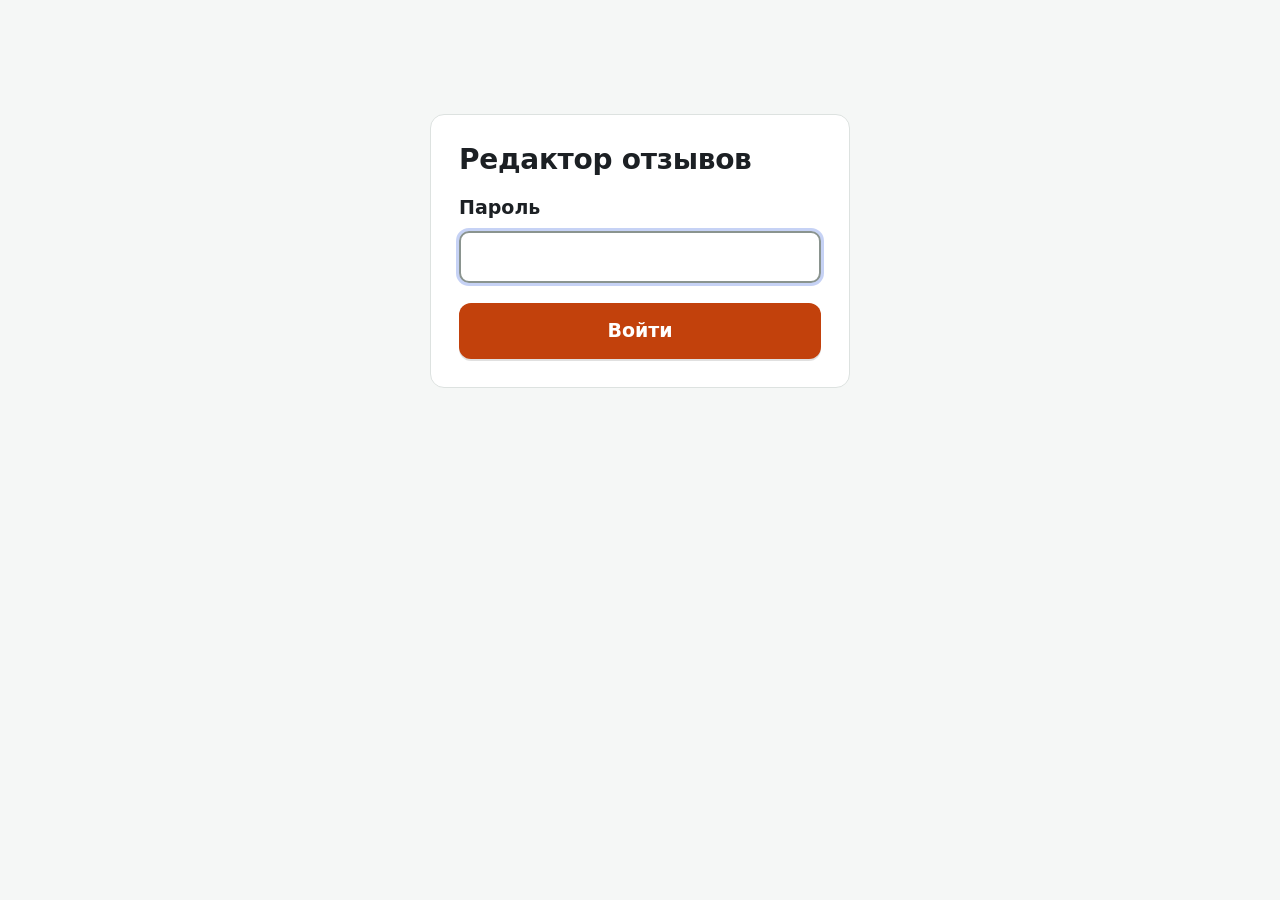
==== admin/index.html @ b8ff8dc0 "Лендинг Artroflex Active (IT, 60+) с формой обратного звонка - TSL-страница из 15 блоков, мобильная " ====
<!doctype html>
<html lang="ru">
<head>
<meta charset="utf-8">
<meta name="viewport" content="width=device-width, initial-scale=1">
<title>Редактор отзывов</title>
<meta name="robots" content="noindex, nofollow">
<link rel="stylesheet" href="../assets/css/style.css">
<style>
  body { background: var(--bg-tint); font-size: 17px; }
  .adm { max-width: 980px; margin: 0 auto; padding: 24px var(--gutter) 120px; }
  .adm h1 { font-size: 28px; }
  .login { max-width: 420px; margin: 10vh auto 0; background: #fff; border-radius: var(--radius); padding: 28px; border: 1px solid var(--line); }
  .bar { position: sticky; top: 0; z-index: 10; display: flex; flex-wrap: wrap; gap: 10px; align-items: center; background: var(--bg-tint); padding: 12px 0; border-bottom: 1px solid var(--line); margin-bottom: 20px; }
  .bar .btn { min-height: 46px; padding: 10px 18px; font-size: 17px; }
  .bar__status { margin-left: auto; font-weight: 600; color: var(--text-soft); }
  .bar__status.is-dirty { color: var(--cta); }
  .bar__status.is-err { color: var(--err); }
  .btn--sec { background: #fff; color: var(--text); border: 2px solid #8a948f; }
  .btn--danger { background: #fff; color: var(--err); border: 2px solid var(--err); }
  .btn--sm { min-height: 40px !important; padding: 6px 12px !important; font-size: 15px !important; }
  .rv { background: #fff; border: 1px solid var(--line); border-radius: var(--radius); padding: 18px; margin-bottom: 16px; display: grid; gap: 16px; grid-template-columns: 140px 1fr; }
  .rv.is-off { opacity: .8; border-style: dashed; }
  .rv__photo { width: 140px; aspect-ratio: 1; border-radius: 50%; background: var(--bg-tint) center/cover no-repeat; border: 2px dashed #b9c2be; display: flex; align-items: center; justify-content: center; text-align: center; font-size: 13px; color: var(--text-soft); }
  .rv__photo.has-img { border-style: solid; }
  .rv__side { display: grid; gap: 8px; align-content: start; }
  .rv__fields { display: grid; gap: 12px; grid-template-columns: 1fr 90px 1fr; }
  .rv__fields .full { grid-column: 1 / -1; }
  .rv label { display: block; font-weight: 700; font-size: 15px; margin-bottom: 4px; }
  .rv input[type=text], .rv input[type=number], .rv input[type=url], .rv textarea {
    width: 100%; font: 400 17px/1.4 var(--font); padding: 10px 12px; border: 2px solid #b9c2be; border-radius: 8px; background: #fff; color: var(--text);
  }
  .rv textarea { min-height: 120px; resize: vertical; }
  .rv input:focus, .rv textarea:focus { border-color: var(--focus); outline: none; }
  .rv__count { font-size: 13px; color: var(--text-soft); text-align: right; }
  .rv__checks { display: flex; flex-wrap: wrap; gap: 18px; }
  .rv__checks label { display: flex; gap: 8px; align-items: center; font-weight: 600; margin: 0; }
  .rv__checks input { width: 22px; height: 22px; accent-color: var(--trust); }
  .rv__actions { display: flex; gap: 8px; flex-wrap: wrap; }
  .rv__badge { display: inline-block; font-size: 13px; font-weight: 700; padding: 2px 8px; border-radius: 99px; }
  .rv__badge.on { background: var(--trust-bg); color: var(--trust); }
  .rv__badge.off { background: #eee; color: var(--text-soft); }
  .hint { font-size: 15px; color: var(--text-soft); }
  .empty { text-align: center; padding: 48px 16px; color: var(--text-soft); }
  @media (max-width: 640px) {
    .rv { grid-template-columns: 1fr; }
    .rv__side { grid-template-columns: 100px 1fr; align-items: center; }
    .rv__photo { width: 100px; }
    .rv__fields { grid-template-columns: 1fr 80px; }
    .rv__fields .city { grid-column: 1 / -1; }
  }
</style>
</head>
<body>
<main class="adm">

  <!-- Вход -->
  <section class="login" id="login" hidden>
    <h1>Редактор отзывов</h1>
    <form id="login-form" novalidate>
      <div class="field">
        <label for="pw">Пароль</label>
        <input id="pw" type="password" autocomplete="current-password" required style="width:100%;min-height:52px;font-size:19px;padding:10px 14px;border:2px solid #8a948f;border-radius:10px">
      </div>
      <p class="form-error" id="login-err" role="alert" hidden></p>
      <button class="btn btn--cta btn--block" type="submit">Войти</button>
    </form>
  </section>

  <!-- Редактор -->
  <section id="editor" hidden>
    <h1>Отзывы на лендинге</h1>
    <p class="hint">На странице показываются только отзывы с отметками «Согласие автора получено» и «Опубликован», в порядке списка. Изменения появятся на лендинге после «Сохранить».</p>
    <div class="bar">
      <button class="btn btn--cta" type="button" id="save">Сохранить</button>
      <button class="btn btn--sec" type="button" id="add">+ Добавить отзыв</button>
      <a class="btn btn--sec" href="../index.html#reviews-title" target="_blank" rel="noopener">Открыть лендинг</a>
      <button class="btn btn--sec" type="button" id="logout">Выйти</button>
      <span class="bar__status" id="status" aria-live="polite"></span>
    </div>
    <div id="list"></div>
  </section>

</main>

<template id="tpl">
  <article class="rv">
    <div class="rv__side">
      <div class="rv__photo" data-photo>нет фото</div>
      <div>
        <label class="btn btn--sec btn--sm" style="display:inline-flex;cursor:pointer">Загрузить фото
          <input type="file" accept="image/jpeg,image/png,image/webp" data-upload hidden>
        </label>
        <p class="hint" style="margin:6px 0 0">JPG, PNG или WebP до 3 МБ</p>
      </div>
    </div>
    <div>
      <div class="rv__fields">
        <div><label>Имя</label><input type="text" data-f="name" maxlength="60"></div>
        <div><label>Возраст</label><input type="number" data-f="age" min="0" max="120"></div>
        <div class="city"><label>Город</label><input type="text" data-f="city" maxlength="60"></div>
        <div class="full"><label>Текст отзыва (дословно)</label><textarea data-f="text" maxlength="1500"></textarea><div class="rv__count" data-count></div></div>
        <div class="full"><label>Фото (адрес)</label><input type="text" data-f="photo" placeholder="assets/img/reviews/… или https://…"></div>
        <div class="full"><label>Видео mp4 (необязательно)</label><input type="text" data-f="video" placeholder="https://… или assets/…"></div>
        <div class="full"><label>Субтитры .vtt на итальянском (для видео)</label><input type="text" data-f="subtitles" placeholder="https://… или assets/…"></div>
        <div class="full"><label>Источник отзыва (для себя, на сайте не показывается)</label><input type="text" data-f="source" maxlength="200" placeholder="напр. звонок 12.10.2026, заказ №…, письмо"></div>
      </div>
      <div class="rv__checks" style="margin-top:14px">
        <label><input type="checkbox" data-f="consent"> Согласие автора на публикацию получено</label>
        <label><input type="checkbox" data-f="published"> Опубликован</label>
        <span class="rv__badge" data-badge></span>
      </div>
      <div class="rv__actions" style="margin-top:14px">
        <button type="button" class="btn btn--sec btn--sm" data-act="up" aria-label="Выше">↑ Выше</button>
        <button type="button" class="btn btn--sec btn--sm" data-act="down" aria-label="Ниже">↓ Ниже</button>
        <button type="button" class="btn btn--danger btn--sm" data-act="del">Удалить</button>
      </div>
    </div>
  </article>
</template>

<script>
(function () {
  'use strict';
  var API = '../api/reviews.php';
  var csrf = null, reviews = [], dirty = false;
  var $ = function (s, r) { return (r || document).querySelector(s); };

  function status(msg, cls) {
    var el = $('#status');
    el.textContent = msg || '';
    el.className = 'bar__status' + (cls ? ' ' + cls : '');
  }
  function setDirty(v) {
    dirty = v;
    if (v) status('Есть несохранённые изменения', 'is-dirty');
  }
  window.addEventListener('beforeunload', function (e) { if (dirty) { e.preventDefault(); e.returnValue = ''; } });

  function api(method, body, isForm) {
    var opt = { method: method, credentials: 'same-origin', headers: {} };
    if (csrf) opt.headers['X-CSRF-Token'] = csrf;
    if (body) {
      if (isForm) opt.body = body;
      else { opt.headers['Content-Type'] = 'application/json'; opt.body = JSON.stringify(body); }
    }
    var url = method === 'GET' ? API + '?scope=' + body : API;
    if (method === 'GET') delete opt.body;
    return fetch(url, opt).then(function (r) {
      return r.json().catch(function () { return {}; }).then(function (d) {
        if (r.status === 401 && d.error === 'auth') { showLogin(); throw new Error('auth'); }
        if (!r.ok || !d.ok) throw new Error(d.error || ('http_' + r.status));
        return d;
      });
    });
  }

  function uid() { return Math.random().toString(36).slice(2, 10); }

  function showLogin() {
    $('#editor').hidden = true;
    $('#login').hidden = false;
    $('#pw').focus();
  }
  function showEditor() {
    $('#login').hidden = true;
    $('#editor').hidden = false;
  }

  function render() {
    var list = $('#list');
    list.innerHTML = '';
    if (!reviews.length) {
      list.innerHTML = '<p class="empty">Отзывов пока нет. Нажмите «+ Добавить отзыв».</p>';
      return;
    }
    reviews.forEach(function (r, i) {
      var node = $('#tpl').content.firstElementChild.cloneNode(true);
      node.querySelectorAll('[data-f]').forEach(function (inp) {
        var k = inp.getAttribute('data-f');
        if (inp.type === 'checkbox') inp.checked = !!r[k];
        else inp.value = r[k] != null && r[k] !== 0 ? r[k] : '';
        inp.addEventListener('input', function () {
          r[k] = inp.type === 'checkbox' ? inp.checked : (inp.type === 'number' ? parseInt(inp.value, 10) || 0 : inp.value);
          if (k === 'consent' && !inp.checked) r.published = false;
          setDirty(true);
          refresh(node, r);
        });
      });
      node.querySelector('[data-upload]').addEventListener('change', function (e) {
        var f = e.target.files[0];
        if (!f) return;
        if (f.size > 3 * 1024 * 1024) { status('Фото больше 3 МБ', 'is-err'); return; }
        var fd = new FormData();
        fd.append('action', 'upload');
        fd.append('file', f);
        status('Загрузка фото…');
        api('POST', fd, true).then(function (d) {
          r.photo = d.url;
          node.querySelector('[data-f="photo"]').value = d.url;
          setDirty(true);
          refresh(node, r);
        }).catch(function (err) { status('Не удалось загрузить фото: ' + err.message, 'is-err'); });
      });
      node.querySelectorAll('[data-act]').forEach(function (b) {
        b.addEventListener('click', function () {
          var act = b.getAttribute('data-act');
          if (act === 'del') {
            if (!confirm('Удалить отзыв «' + (r.name || 'без имени') + '»?')) return;
            reviews.splice(i, 1);
          } else {
            var j = act === 'up' ? i - 1 : i + 1;
            if (j < 0 || j >= reviews.length) return;
            reviews.splice(j, 0, reviews.splice(i, 1)[0]);
          }
          setDirty(true);
          render();
        });
      });
      refresh(node, r);
      list.appendChild(node);
    });
  }

  function refresh(node, r) {
    var ph = node.querySelector('[data-photo]');
    if (r.photo) {
      ph.style.backgroundImage = 'url("' + (/^https:/.test(r.photo) ? r.photo : '../' + r.photo).replace(/"/g, '') + '")';
      ph.classList.add('has-img'); ph.textContent = '';
    } else {
      ph.style.backgroundImage = ''; ph.classList.remove('has-img'); ph.textContent = 'нет фото';
    }
    var pub = node.querySelector('[data-f="published"]');
    pub.disabled = !r.consent;
    pub.checked = !!r.published;
    var on = r.published && r.consent;
    var badge = node.querySelector('[data-badge]');
    badge.textContent = on ? 'Показывается на сайте' : (r.consent ? 'Скрыт' : 'Скрыт: нет согласия автора');
    badge.className = 'rv__badge ' + (on ? 'on' : 'off');
    node.classList.toggle('is-off', !on);
    node.querySelector('[data-count]').textContent = (r.text || '').length + ' / 1500';
  }

  function load() {
    return api('GET', 'all').then(function (d) {
      reviews = d.reviews || [];
      render();
      setDirty(false);
      status('Загружено отзывов: ' + reviews.length);
    });
  }

  $('#login-form').addEventListener('submit', function (e) {
    e.preventDefault();
    var err = $('#login-err');
    err.hidden = true;
    api('POST', { action: 'login', password: $('#pw').value }).then(function (d) {
      csrf = d.csrf;
      $('#pw').value = '';
      showEditor();
      return load();
    }).catch(function (e2) {
      err.textContent = e2.message === 'rate_limited' ? 'Слишком много попыток. Подождите 15 минут.' : 'Неверный пароль';
      err.hidden = false;
    });
  });

  $('#add').addEventListener('click', function () {
    reviews.unshift({ id: uid(), name: '', age: 0, city: '', text: '', photo: '', video: '', subtitles: '', source: '', consent: false, published: false });
    setDirty(true);
    render();
    var first = $('#list [data-f="name"]');
    if (first) first.focus();
  });

  $('#save').addEventListener('click', function () {
    var btn = this;
    btn.disabled = true;
    status('Сохранение…');
    api('POST', { action: 'save', reviews: reviews }).then(function (d) {
      reviews = d.reviews;
      render();
      setDirty(false);
      var n = reviews.filter(function (r) { return r.published && r.consent; }).length;
      status('Сохранено. На сайте: ' + n + ' из ' + reviews.length);
    }).catch(function (e) {
      status('Ошибка сохранения: ' + e.message, 'is-err');
    }).then(function () { btn.disabled = false; });
  });

  $('#logout').addEventListener('click', function () {
    if (dirty && !confirm('Есть несохранённые изменения. Выйти без сохранения?')) return;
    api('POST', { action: 'logout' }).catch(function () {}).then(function () {
      csrf = null; dirty = false; reviews = [];
      showLogin();
    });
  });

  // Старт: проверить, есть ли уже сессия
  api('GET', 'session').then(function (d) {
    if (d.logged) { csrf = d.csrf; showEditor(); return load(); }
    showLogin();
  }).catch(showLogin);
})();
</script>
</body>
</html>
---- assets/css/style.css ----
/* Лендинг TSL — Италия 60+. Цвета подобрать под упаковку: меняются только переменные ниже. */
:root {
  --bg: #ffffff;
  --bg-tint: #f5f7f6;
  --text: #1c2024;
  --text-soft: #4a5259;
  --line: #dde2e0;
  --trust: #1f6b58;        /* приглушённый зелёный — доверие */
  --trust-bg: #e7f2ee;
  --cta: #c2410c;          /* единственный цвет CTA, белый текст 5.2:1 */
  --cta-hover: #9a3412;
  --price: #a4231b;        /* цена и скидка */
  --focus: #1d4ed8;
  --err: #b42318;
  --err-bg: #fdecea;
  --draft: #fde68a;

  --radius: 14px;
  --gutter: 20px;
  --font: Inter, "Open Sans", system-ui, -apple-system, "Segoe UI", Roboto, Arial, sans-serif;
}

*, *::before, *::after { box-sizing: border-box; }
html { -webkit-text-size-adjust: 100%; scroll-behavior: smooth; }
@media (prefers-reduced-motion: reduce) { html { scroll-behavior: auto; } }

body {
  margin: 0;
  background: var(--bg);
  color: var(--text);
  font-family: var(--font);
  font-size: 19px;
  line-height: 1.55;
  overflow-wrap: break-word;
}

img, video { max-width: 100%; height: auto; display: block; }
a { color: var(--trust); text-underline-offset: 3px; }
:focus-visible { outline: 3px solid var(--focus); outline-offset: 3px; border-radius: 4px; }

h1, h2, h3 { line-height: 1.2; margin: 0 0 .6em; letter-spacing: -.01em; }
h1 { font-size: 32px; }
h2 { font-size: 27px; }
h3 { font-size: 22px; }
p { margin: 0 0 1em; }
.lead { font-size: 20px; color: var(--text-soft); }
.caption { font-size: 16px; color: var(--text-soft); margin-top: .5em; }
.center { text-align: center; }
.narrow { max-width: 680px; margin-left: auto; margin-right: auto; }
.mt-l { margin-top: 48px; }
.visually-hidden { position: absolute !important; width: 1px; height: 1px; overflow: hidden; clip: rect(0 0 0 0); white-space: nowrap; }

.wrap { width: 100%; max-width: 1080px; margin: 0 auto; padding: 0 var(--gutter); }
.narrow-wrap { max-width: 720px; }

.skip-link { position: absolute; left: -9999px; top: 0; background: #fff; padding: 12px; z-index: 100; }
.skip-link:focus { left: 8px; top: 8px; }

/* ---------- Кнопки ---------- */
.btn {
  display: inline-flex; align-items: center; justify-content: center; gap: 8px;
  min-height: 56px; padding: 14px 28px;
  border: 0; border-radius: 12px;
  font: 700 19px/1.2 var(--font);
  text-decoration: none; text-align: center; cursor: pointer;
}
.btn--cta { background: var(--cta); color: #fff; box-shadow: 0 2px 0 rgba(0,0,0,.12); }
.btn--cta:hover { background: var(--cta-hover); }
.btn--block { display: flex; width: 100%; }
.btn--ghost { background: #fff; color: var(--text); border: 2px solid var(--text); min-height: 52px; }
.btn-note { font-size: 16px; color: var(--text-soft); margin: 10px 0 0; }
.btn__busy { display: none; }
.btn[aria-busy="true"] { opacity: .75; cursor: progress; }
.btn[aria-busy="true"] .btn__label { display: none; }
.btn[aria-busy="true"] .btn__busy { display: inline; }
.link-btn { background: none; border: 0; padding: 8px; font: 600 18px var(--font); color: var(--trust); text-decoration: underline; cursor: pointer; min-height: 44px; }
.cta-block { text-align: center; margin-top: 40px; }
.cta-block .btn { width: 100%; max-width: 420px; }

/* ---------- Медиа-плейсхолдеры (резервируют место → нет CLS) ---------- */
.media { width: 100%; border-radius: var(--radius); overflow: hidden; background: var(--bg-tint); }
.ph-media {
  display: flex; align-items: center; justify-content: center; text-align: center;
  padding: 16px; border: 2px dashed #b9c2be; color: var(--text-soft); font-size: 16px;
}
.media--product { max-width: 360px; margin-left: auto; margin-right: auto; }

/* ---------- Шапка ---------- */
.topbar { border-bottom: 1px solid var(--line); background: #fff; }
.topbar__inner { display: flex; align-items: center; justify-content: space-between; min-height: 56px; gap: 12px; }
.topbar__brand { font-weight: 800; font-size: 20px; }
.topbar__link { font-size: 17px; font-weight: 600; }

/* ---------- Секции ---------- */
.section { padding: 56px 0; }
.section--tint { background: var(--bg-tint); }
.prose { max-width: 640px; }
.two-col { display: grid; gap: 32px; }
.two-col--center { align-items: center; margin-bottom: 32px; }

/* Hero */
.hero { padding: 28px 0 48px; }
.hero__grid { display: grid; gap: 28px; }
.eyebrow { display: inline-block; font-size: 16px; font-weight: 700; color: var(--trust); background: var(--trust-bg); padding: 4px 12px; border-radius: 99px; margin-bottom: 14px; }
.hero__attribution { font-size: 17px; color: var(--text-soft); margin-top: -8px; }
.hero__product { display: grid; grid-template-columns: 120px 1fr; gap: 16px; align-items: center; margin: 8px 0 20px; }
.hero__product .media--product { max-width: 120px; font-size: 13px; padding: 8px; }
.hero__product-note { margin: 0; font-size: 18px; }
.hero .btn--cta { width: 100%; }
.price-accent { color: var(--price); }

.trust-row { list-style: none; padding: 0; margin: 18px 0 0; display: grid; gap: 8px; font-size: 17px; font-weight: 600; }
.trust-row li { display: flex; align-items: center; gap: 10px; }
.ico { display: inline-flex; width: 28px; height: 28px; border-radius: 50%; background: var(--trust-bg); color: var(--trust); align-items: center; justify-content: center; font-size: 16px; flex: none; }

/* Проблема */
.situations { list-style: none; padding: 0; margin: 24px 0; display: grid; gap: 12px; }
.situations li { display: flex; gap: 14px; align-items: flex-start; background: var(--bg-tint); padding: 16px; border-radius: var(--radius); }
.situations__ico { font-size: 28px; line-height: 1; flex: none; }
.transition { font-weight: 600; border-left: 4px solid var(--trust); padding-left: 14px; }

/* Карточки */
.cards { display: grid; gap: 16px; margin-top: 24px; }
.card { background: #fff; border: 1px solid var(--line); border-radius: var(--radius); padding: 24px; }
.section--tint .card { border-color: transparent; }
.card p:last-child { margin-bottom: 0; }
.card__num { display: inline-flex; width: 40px; height: 40px; border-radius: 50%; background: var(--trust); color: #fff; font-weight: 800; align-items: center; justify-content: center; margin-bottom: 12px; }
.card__ico { font-size: 32px; display: block; margin-bottom: 8px; }

.steps { list-style: none; padding: 0; margin: 0; display: grid; gap: 12px; counter-reset: none; }
.steps__item { display: flex; gap: 14px; align-items: center; background: #fff; border-radius: var(--radius); padding: 16px; }
.steps__n { flex: none; width: 36px; height: 36px; border-radius: 50%; border: 2px solid var(--trust); color: var(--trust); font-weight: 800; display: inline-flex; align-items: center; justify-content: center; }

/* Механизм */
.ingredient__dl { margin: 0; display: grid; gap: 10px; }
.ingredient__dl div { display: grid; gap: 2px; }
.ingredient__dl dt { font-size: 15px; font-weight: 700; text-transform: uppercase; letter-spacing: .04em; color: var(--trust); }
.ingredient__dl dd { margin: 0; }
.before-after { margin-top: 48px; }
.before-after__grid { display: grid; gap: 12px; align-items: center; }
.before-after__item { margin: 0; }
.before-after__item figcaption { margin-top: 8px; }
.before-after__arrow { font-size: 36px; text-align: center; color: var(--trust); transform: rotate(90deg); }

/* Состав */
.table-wrap { overflow-x: auto; }
.table { width: 100%; border-collapse: collapse; background: #fff; border-radius: var(--radius); overflow: hidden; }
.table th, .table td { text-align: left; padding: 14px 16px; border-bottom: 1px solid var(--line); vertical-align: top; }
.table th { background: var(--trust-bg); font-size: 17px; }
.usage { margin: 0 0 24px; display: grid; gap: 0; background: #fff; border-radius: var(--radius); }
.usage div { padding: 14px 16px; border-bottom: 1px solid var(--line); }
.usage div:last-child { border-bottom: 0; }
.usage dt { font-weight: 700; }
.usage dd { margin: 0; }
.notice { border-left: 4px solid #b7791f; background: #fff8eb; padding: 16px 18px; border-radius: 0 var(--radius) var(--radius) 0; }
.notice h3 { font-size: 20px; margin-bottom: 6px; }
.notice p:last-child { margin: 0; }

/* Отзывы */
.slider__track {
  display: grid; grid-auto-flow: column; grid-auto-columns: 100%; gap: 16px;
  overflow-x: auto; scroll-snap-type: x mandatory; scroll-behavior: smooth;
  padding: 4px 2px 8px; scrollbar-width: none;
}
.slider__track::-webkit-scrollbar { display: none; }
.review { scroll-snap-align: start; background: #fff; border: 1px solid var(--line); border-radius: var(--radius); padding: 22px; display: flex; flex-direction: column; gap: 14px; }
.review__head { display: flex; gap: 14px; align-items: center; }
.review__photo { width: 84px; flex: none; border-radius: 50%; font-size: 12px; padding: 6px; }
.review__who { margin: 0; font-size: 18px; }
.review__text { margin: 0; font-size: 19px; }
.review__video { font-size: 15px; }
.slider__nav { display: flex; align-items: center; justify-content: center; gap: 20px; margin-top: 16px; }
.slider__btn { width: 56px; height: 56px; border-radius: 50%; border: 2px solid var(--text); background: #fff; font-size: 30px; line-height: 1; cursor: pointer; color: var(--text); }
.slider__btn:disabled { opacity: .35; cursor: default; }
.slider__count { font-weight: 700; min-width: 60px; text-align: center; }

/* Эксперт */
.expert { display: grid; gap: 20px; background: #fff; border-radius: var(--radius); padding: 24px; max-width: 820px; margin: 0 auto; }
.expert__photo { max-width: 160px; }
.expert__role { color: var(--text-soft); }
.expert__quote { margin: 0 0 12px; font-size: 20px; border-left: 4px solid var(--trust); padding-left: 14px; }

/* Доверие */
.stats { list-style: none; padding: 0; margin: 24px 0 0; display: grid; grid-template-columns: repeat(3, 1fr); gap: 8px; text-align: center; }
.stats li { background: var(--trust-bg); border-radius: var(--radius); padding: 18px 6px; }
.stats strong { display: block; font-size: 28px; color: var(--trust); line-height: 1.1; }
.stats span { font-size: 16px; }
.docs { list-style: none; padding: 0; margin: 32px 0 0; display: grid; gap: 12px; }
.docs li { border: 1px solid var(--line); border-radius: var(--radius); padding: 18px 20px; }
.docs h3 { font-size: 19px; margin-bottom: 4px; }
.docs p { margin: 0; }

/* Оффер */
.offer { display: grid; gap: 24px; background: #fff; border-radius: var(--radius); padding: 24px; margin-top: 24px; }
.offer__name { font-size: 26px; margin-bottom: 8px; }
.offer__spec { padding-left: 22px; margin: 0 0 20px; }
.price-box { border: 2px solid var(--line); border-radius: var(--radius); padding: 18px; margin-bottom: 20px; }
.price-box__badge { display: inline-block; background: var(--price); color: #fff; font-weight: 800; padding: 4px 12px; border-radius: 8px; margin-bottom: 10px; }
.price-box__badge--inline { font-size: 17px; margin: 0 6px; vertical-align: middle; }
.price-box__old { margin: 0; color: var(--text-soft); }
.price-box__now { font-size: 22px; margin: 4px 0 12px; }
.price-box__now strong { font-size: 36px; color: var(--price); }
.price-box__lines { margin: 0; }
.price-box__lines div { display: flex; justify-content: space-between; gap: 12px; padding: 8px 0; border-top: 1px solid var(--line); }
.price-box__lines dt { color: var(--text-soft); }
.price-box__lines dd { margin: 0; text-align: right; font-weight: 600; }
.price-box__total dt, .price-box__total dd { font-weight: 800; color: var(--text); }

/* FAQ */
.faq { display: grid; gap: 12px; margin-top: 16px; }
.faq details { background: #fff; border-radius: var(--radius); border: 1px solid var(--line); }
.faq summary {
  list-style: none; cursor: pointer; padding: 20px 56px 20px 20px; font-weight: 700; font-size: 20px;
  position: relative; min-height: 60px;
}
.faq summary::-webkit-details-marker { display: none; }
.faq summary::after {
  content: "+"; position: absolute; right: 18px; top: 50%; transform: translateY(-50%);
  width: 32px; height: 32px; border-radius: 50%; background: var(--trust-bg); color: var(--trust);
  display: flex; align-items: center; justify-content: center; font-size: 24px; font-weight: 700;
}
.faq details[open] summary::after { content: "−"; }
.faq__a { padding: 0 20px 20px; }
.faq__a p:last-child { margin-bottom: 0; }

/* Финал */
.final { background: var(--trust-bg); }
.final__box { display: grid; gap: 24px; background: #fff; border-radius: var(--radius); padding: 24px; max-width: 860px; margin: 24px auto 0; }
.final__img { max-width: 200px; }
.final__price { font-size: 20px; margin-bottom: 16px; }
.final__price s { color: var(--text-soft); }
.final__price strong { font-size: 36px; color: var(--price); display: inline-block; }
.timer { margin-bottom: 16px; }
.timer__label { font-weight: 600; margin-bottom: 8px; }
.timer__clock { display: grid; grid-template-columns: repeat(4, 1fr); gap: 8px; text-align: center; }
.timer__clock div { background: var(--text); color: #fff; border-radius: 10px; padding: 10px 4px; }
.timer__clock strong { display: block; font-size: 28px; font-variant-numeric: tabular-nums; line-height: 1.1; }
.timer__clock span { font-size: 14px; }
.stock { font-weight: 600; background: #fff4e5; border-radius: 10px; padding: 12px 14px; }
.stock strong { color: var(--price); }
.offer-ended { font-weight: 600; background: var(--bg-tint); border-radius: 10px; padding: 12px 14px; }

/* Форма */
.section--form { background: var(--bg-tint); }
.section--form:focus { outline: none; }
.form-card, .success { background: #fff; border-radius: var(--radius); padding: 28px 22px; box-shadow: 0 6px 24px rgba(0,0,0,.06); border: 1px solid var(--line); }
.field { margin-bottom: 20px; }
.field label { display: block; font-weight: 700; margin-bottom: 8px; font-size: 19px; }
.field input[type="text"], .field input[type="tel"] {
  width: 100%; min-height: 58px; padding: 12px 16px;
  font: 400 20px/1.3 var(--font); color: var(--text);
  background: #fff; border: 2px solid #8a948f; border-radius: 10px;
}
.field input:focus { border-color: var(--focus); outline: 3px solid rgba(29,78,216,.25); outline-offset: 0; }
.field input[aria-invalid="true"] { border-color: var(--err); background: var(--err-bg); }
.field__hint { font-size: 16px; color: var(--text-soft); margin: 6px 0 0; }
.field__err { color: var(--err); font-weight: 600; font-size: 17px; margin: 6px 0 0; }
.field__err::before { content: "⚠ "; }
.field--check { display: grid; grid-template-columns: 32px 1fr; gap: 12px; align-items: start; }
.field--check input { width: 28px; height: 28px; margin: 2px 0 0; accent-color: var(--trust); }
.field--check label { font-weight: 400; font-size: 17px; margin: 0; }
.field--check .field__err { grid-column: 1 / -1; }
.hp { position: absolute; left: -10000px; width: 1px; height: 1px; overflow: hidden; }
.form-error { background: var(--err-bg); color: var(--err); font-weight: 600; padding: 12px 14px; border-radius: 10px; }
.form-privacy { font-size: 16px; color: var(--text-soft); margin: 16px 0 0; }

.success { text-align: center; }
.success:focus { outline: none; }
.success__ico { width: 72px; height: 72px; border-radius: 50%; background: var(--trust); color: #fff; font-size: 40px; display: flex; align-items: center; justify-content: center; margin: 0 auto 16px; }

/* Подвал */
.footer { background: #1c2024; color: #e5e8e6; padding: 48px 0 110px; font-size: 16px; }
.footer a { color: #fff; }
.footer__grid { display: grid; gap: 28px; }
.footer__h { font-size: 18px; color: #fff; margin-bottom: 8px; }
.footer__links { list-style: none; padding: 0; margin: 0; display: grid; gap: 4px; }
.footer__links a { display: inline-block; padding: 6px 0; }
.footer__legal { margin-top: 24px; color: #c4cac7; font-size: 15px; }

/* Липкая CTA */
.sticky-cta {
  position: fixed; left: 0; right: 0; bottom: 0; z-index: 40;
  padding: 10px 16px calc(10px + env(safe-area-inset-bottom));
  background: rgba(255,255,255,.96); border-top: 1px solid var(--line);
  box-shadow: 0 -4px 16px rgba(0,0,0,.08);
}

/* Cookie */
.cookie {
  position: fixed; left: 12px; right: 12px; bottom: 12px; z-index: 60;
  background: #fff; border: 1px solid var(--line); border-radius: var(--radius);
  padding: 18px; box-shadow: 0 8px 32px rgba(0,0,0,.18); font-size: 17px; max-width: 560px; margin: 0 auto;
}
.cookie p { margin-bottom: 8px; }
.cookie__btns { display: grid; grid-template-columns: 1fr 1fr; gap: 10px; margin-top: 8px; }

/* Демо */
.demo-banner { background: #111; color: #fde68a; text-align: center; font-weight: 700; font-size: 15px; padding: 8px 12px; }

/* ---------- Утверждения из концепции ---------- */
/* Без JS видны только нейтральные варианты */
[data-claim] { display: none !important; }
[data-claim].claim-on { display: revert !important; }
[data-claim-alt].claim-off { display: none !important; }
[data-offer-promo].promo-off { display: none !important; }

/* Черновик: подсветка непроверенных утверждений и плейсхолдеров */
.mode-draft .claim-draft { outline: 2px dashed #b45309; outline-offset: 3px; background: rgba(253,230,138,.35); position: relative; }
.mode-draft .claim-draft::before {
  content: "DA VERIFICARE"; display: inline-block; font: 700 11px/1 var(--font); letter-spacing: .05em;
  background: #b45309; color: #fff; padding: 3px 6px; border-radius: 4px; margin-right: 6px; vertical-align: middle;
}
.mode-draft .ph { background: var(--draft); border-radius: 4px; padding: 0 3px; }

/* ---------- Планшет и desktop ---------- */
@media (min-width: 768px) {
  :root { --gutter: 32px; }
  h1 { font-size: 42px; }
  h2 { font-size: 34px; }
  h3 { font-size: 25px; }
  .section { padding: 80px 0; }
  .two-col { grid-template-columns: 1fr 1fr; gap: 48px; align-items: center; }
  .two-col--top { align-items: start; }
  .cards--3 { grid-template-columns: repeat(3, 1fr); }
  .steps { grid-template-columns: repeat(3, 1fr); }
  .steps__item { flex-direction: column; text-align: center; }
  .before-after__grid { grid-template-columns: 1fr auto 1fr; }
  .before-after__arrow { transform: none; }
  .slider__track { grid-auto-columns: calc((100% - 32px) / 3); }
  .docs { grid-template-columns: repeat(3, 1fr); }
  .stats strong { font-size: 40px; }
  .expert { grid-template-columns: 160px 1fr; align-items: start; }
  .offer { grid-template-columns: 1fr 1fr; padding: 40px; align-items: center; }
  .final__box { grid-template-columns: 200px 1fr; padding: 36px; align-items: center; }
  .form-card, .success { padding: 40px; }
  .footer { padding-bottom: 48px; }
  .footer__grid { grid-template-columns: repeat(3, 1fr); }
  .hero__grid { grid-template-columns: 1.1fr .9fr; align-items: center; gap: 48px; }
  .hero { padding: 48px 0 72px; }
  .hero .btn--cta { width: auto; min-width: 320px; }
  .sticky-cta { display: none; }
}
@media (min-width: 1024px) {
  h1 { font-size: 46px; }
  .slider__nav { display: none; }
}
@media (max-width: 767px) {
  /* На мобильном фото человека — после текста и CTA, чтобы CTA была высоко */
  .hero__media { order: 2; }
}
@media (max-width: 359px) {
  :root { --gutter: 16px; }
  h1 { font-size: 30px; }
  h2 { font-size: 25px; }
  body { font-size: 18px; }
  .stats { grid-template-columns: 1fr; }
  .timer__clock strong { font-size: 24px; }
}

/* Реальные изображения и видео */
picture.media { display: block; }
picture.media img { width: 100%; height: 100%; object-fit: cover; }
.media--product img { object-fit: contain; }
.media--video { display: block; object-fit: cover; max-height: 640px; max-width: 420px; margin: 0 auto; }

@media (max-width: 767px) {
  .topbar__brand { font-size: 18px; white-space: nowrap; }
  .topbar__link { font-size: 16px; white-space: nowrap; }
  .hero { padding-top: 20px; }
  .eyebrow { margin-bottom: 10px; }
  .hero .lead { font-size: 18px; margin-bottom: 12px; }
  .hero__product { grid-template-columns: 84px 1fr; gap: 12px; margin: 4px 0 16px; }
  .hero__product .media--product { max-width: 84px; padding: 0; }
  .hero__product-note { font-size: 16px; line-height: 1.45; }
}
@media (max-width: 374px) {
  .topbar__brand { font-size: 16px; }
  .topbar__link { font-size: 15px; }
}
@media (min-width: 768px) {
  .hero__media picture.media { aspect-ratio: auto !important; height: min(620px, 80vh); }
}

/* Инфографика заказчика: если файла нет — показывается подсказка с именем файла */
.infographic { margin: 24px auto; max-width: 720px; }
.infographic--narrow { max-width: 560px; }
.infographic img { width: 100%; height: auto; border-radius: var(--radius); }
.infographic__missing { display: none; }
.infographic.is-missing { border: 2px dashed #b9c2be; border-radius: var(--radius); padding: 24px 16px; text-align: center; color: var(--text-soft); font-size: 16px; background: var(--bg-tint); }
.infographic.is-missing .infographic__missing { display: block; }
.info-grid { display: grid; gap: 24px; margin-top: 16px; }
.info-grid h4 { font-size: 20px; margin: 0 0 10px; }
.info-list { padding-left: 22px; margin: 0; display: grid; gap: 8px; }
.chips { list-style: none; padding: 0; margin: 0 0 12px; display: flex; flex-wrap: wrap; gap: 8px; }
.chips li { background: var(--trust-bg); color: var(--trust); font-weight: 700; border-radius: 99px; padding: 8px 16px; }
@media (min-width: 768px) { .info-grid { grid-template-columns: 1.4fr 1fr; } }

/* Выделение скидки и цены */
.price-strip {
  display: flex; align-items: center; flex-wrap: wrap; gap: 10px 14px;
  background: #fff4f2; border: 2px solid var(--price); border-radius: var(--radius);
  padding: 12px 16px; margin: 0 0 16px;
}
.price-strip__badge { background: var(--price); color: #fff; font-weight: 800; font-size: 24px; line-height: 1; padding: 8px 12px; border-radius: 10px; }
.price-strip__old { font-size: 22px; color: var(--text-soft); }
.price-strip__new { font-size: 38px; font-weight: 800; color: var(--price); line-height: 1; }
.price-box { border-color: var(--price); background: #fff9f8; }
.price-box__badge { font-size: 24px; padding: 6px 14px; }
.price-box__old { font-size: 21px; }
.price-box__old s { font-weight: 700; }
.price-box__now strong, .final__price strong { font-size: 46px; }
.final__price s { font-size: 24px; }
.price-box__badge--inline { font-size: 20px; }

[hidden] { display: none !important; }

/* Юридические страницы */
.legal h2 { margin-top: 40px; }
.legal h3 { margin-top: 28px; font-size: 22px; }
.legal h4 { margin: 20px 0 6px; font-size: 19px; }
.legal p, .legal li { font-size: 17px; }
.legal__toc { background: var(--bg-tint); border-radius: var(--radius); padding: 16px 20px; }
.legal__toc ul { margin: 0; padding-left: 20px; display: grid; gap: 6px; }

.review__photo { object-fit: cover; }
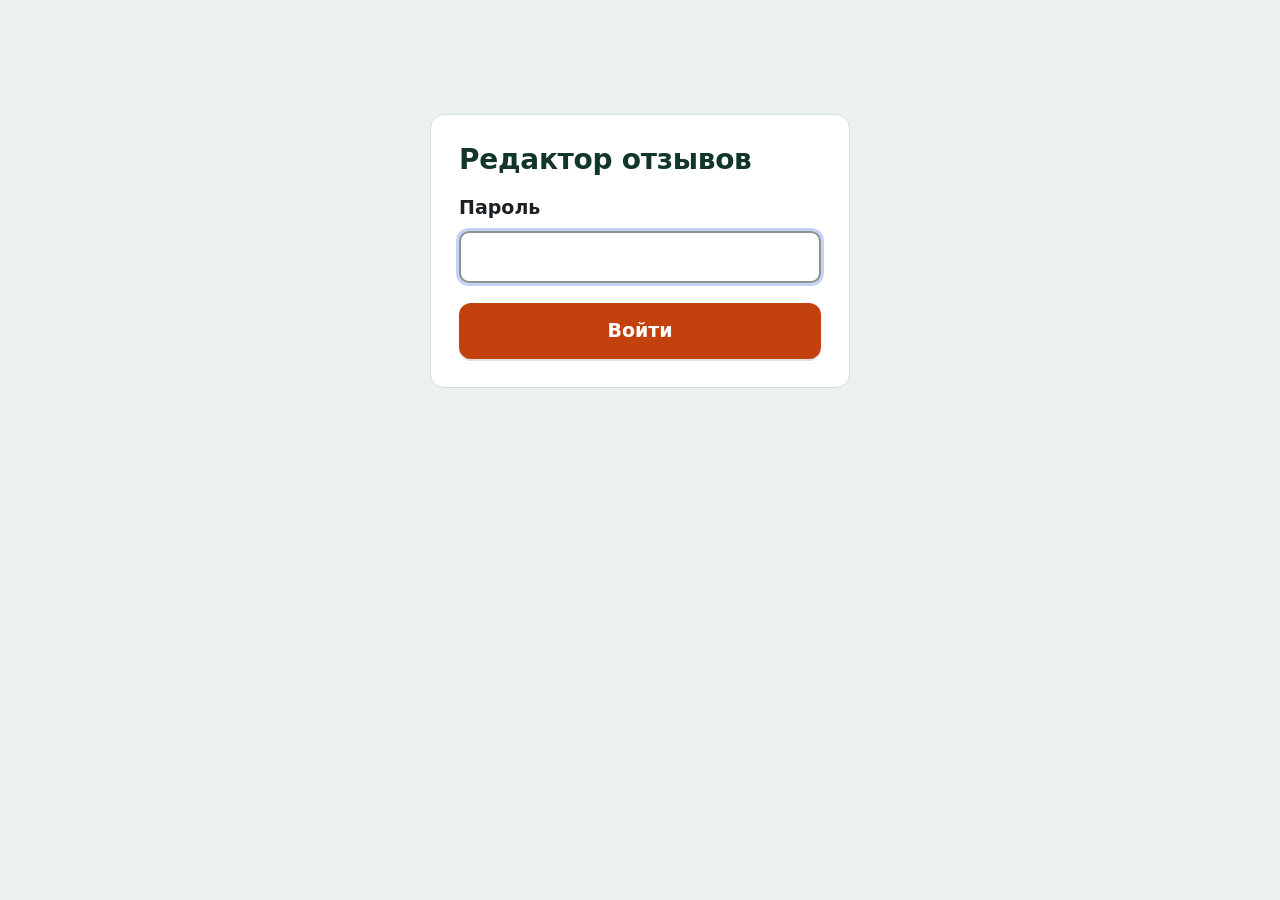
==== commit 331d7015: "Редактор мнений специалистов и их карусель; единая ширина блоков на десктопе и более насыщенное офор" ====
--- a/admin/index.html
+++ b/admin/index.html
@@ -75,6 +75,8 @@
       <button class="btn btn--cta" type="button" id="save">Сохранить</button>
       <button class="btn btn--sec" type="button" id="add">+ Добавить отзыв</button>
       <a class="btn btn--sec" href="../index.html#reviews-title" target="_blank" rel="noopener">Открыть лендинг</a>
+      <a class="btn btn--sec" href="experts.html">Специалисты</a>
+      <a class="btn btn--sec" href="stats.php">Статистика</a>
       <button class="btn btn--sec" type="button" id="logout">Выйти</button>
       <span class="bar__status" id="status" aria-live="polite"></span>
     </div>
--- a/assets/css/style.css
+++ b/assets/css/style.css
@@ -299,8 +299,7 @@
 
 /* ---------- Утверждения из концепции ---------- */
 /* Без JS видны только нейтральные варианты */
-[data-claim] { display: none !important; }
-[data-claim].claim-on { display: revert !important; }
+[data-claim]:not(.claim-on) { display: none !important; }
 [data-claim-alt].claim-off { display: none !important; }
 [data-offer-promo].promo-off { display: none !important; }
 
@@ -326,7 +325,6 @@
   .steps__item { flex-direction: column; text-align: center; }
   .before-after__grid { grid-template-columns: 1fr auto 1fr; }
   .before-after__arrow { transform: none; }
-  .slider__track { grid-auto-columns: calc((100% - 32px) / 3); }
   .docs { grid-template-columns: repeat(3, 1fr); }
   .stats strong { font-size: 40px; }
   .expert { grid-template-columns: 160px 1fr; align-items: start; }
@@ -342,7 +340,6 @@
 }
 @media (min-width: 1024px) {
   h1 { font-size: 46px; }
-  .slider__nav { display: none; }
 }
 @media (max-width: 767px) {
   /* На мобильном фото человека — после текста и CTA, чтобы CTA была высоко */
@@ -423,3 +420,269 @@
 .legal__toc ul { margin: 0; padding-left: 20px; display: grid; gap: 6px; }
 
 .review__photo { object-fit: cover; }
+
+/* Телефон: единое поле с флагом и префиксом +39 внутри (правила ввода как в it2) */
+.phone {
+  display: flex; align-items: stretch; min-height: 58px;
+  background: #fff; border: 2px solid #8a948f; border-radius: 10px; overflow: hidden;
+  transition: border-color .15s, box-shadow .15s;
+}
+.phone:focus-within { border-color: var(--focus); box-shadow: 0 0 0 3px rgba(29,78,216,.25); }
+.phone__pre {
+  display: flex; align-items: center; gap: 8px; flex: none;
+  padding: 0 12px 0 14px; border-right: 1px solid var(--line);
+  font: 600 20px/1 var(--font); color: var(--text); user-select: none;
+}
+.phone__flag {
+  width: 24px; height: 17px; border-radius: 3px; flex: none;
+  background: linear-gradient(90deg, #009246 0 33.4%, #fff 33.4% 66.6%, #ce2b37 66.6% 100%);
+  box-shadow: inset 0 0 0 1px rgba(0,0,0,.15);
+}
+.field .phone input[type="tel"] {
+  flex: 1; min-width: 0; min-height: 0; border: 0; border-radius: 0; background: transparent;
+  padding: 12px 14px; letter-spacing: .02em;
+}
+.field .phone input[type="tel"]:focus { outline: none; border: 0; }
+.field .phone input[type="tel"][aria-invalid="true"] { background: transparent; }
+.field.is-invalid .phone { border-color: var(--err); background: var(--err-bg); }
+.field.is-invalid .phone__pre { border-right-color: #f1b7b1; }
+.field.is-valid .phone { border-color: var(--trust); }
+.field.is-valid .phone::after {
+  content: "✓"; display: flex; align-items: center; padding-right: 14px;
+  color: var(--trust); font-weight: 800; font-size: 20px;
+}
+.field.is-valid #f-name, .field.is-valid input[type="text"] { border-color: var(--trust); }
+
+/* Фото товара с прозрачным фоном */
+.media--product { background: transparent; border-radius: 0; }
+.media--product img { object-fit: contain; }
+.hero__product { grid-template-columns: 140px 1fr; }
+.hero__product .media--product { max-width: 140px; }
+.final__img { max-width: 260px; }
+@media (max-width: 767px) {
+  .hero__product { grid-template-columns: 112px 1fr; }
+  .hero__product .media--product { max-width: 112px; }
+}
+@media (min-width: 768px) { .final__box { grid-template-columns: 260px 1fr; } }
+
+/* ---------- Карусель отзывов ---------- */
+.slider__track { grid-auto-columns: 86%; gap: 16px; padding: 6px 2px 14px; scroll-snap-type: x mandatory; }
+.review {
+  position: relative; scroll-snap-align: start;
+  padding: 30px 22px 20px; gap: 16px; justify-content: space-between;
+  box-shadow: 0 2px 10px rgba(0,0,0,.04);
+}
+.review::before {
+  content: "\201C"; position: absolute; top: 4px; left: 16px;
+  font: 700 64px/1 Georgia, "Times New Roman", serif; color: var(--trust); opacity: .28;
+}
+.review__text { margin: 0; padding-top: 14px; font-size: 19px; line-height: 1.55; }
+.review__head { display: flex; gap: 12px; align-items: center; margin-top: auto; padding-top: 14px; border-top: 1px solid var(--line); }
+.review__avatar {
+  width: 52px; height: 52px; flex: none; border-radius: 50%;
+  display: flex; align-items: center; justify-content: center;
+  background: var(--trust-bg); color: var(--trust); font-weight: 800; font-size: 19px;
+}
+img.review__photo { width: 52px; height: 52px; padding: 0; border-radius: 50%; object-fit: cover; flex: none; }
+.review__who { margin: 0; font-size: 18px; line-height: 1.35; }
+.review__who strong { display: block; }
+.review__who span { display: block; font-size: 16px; color: var(--text-soft); }
+.review__video { width: 100%; border-radius: 10px; }
+
+.slider__nav { gap: 12px; margin-top: 12px; }
+.slider__btn { flex: none; display: inline-flex; align-items: center; justify-content: center; padding: 0 0 4px; }
+.slider__btn:hover { background: var(--trust-bg); }
+.slider__dots { display: flex; flex-wrap: wrap; justify-content: center; gap: 2px; max-width: 260px; }
+.slider__dot { width: 28px; height: 28px; padding: 0; border: 0; background: none; cursor: pointer; display: inline-flex; align-items: center; justify-content: center; }
+.slider__dot::before { content: ""; width: 10px; height: 10px; border-radius: 99px; background: #bcc5c1; transition: width .2s, background .2s; }
+.slider__dot[aria-current="true"]::before { width: 24px; background: var(--trust); }
+@media (min-width: 640px) { .slider__track { grid-auto-columns: calc((100% - 16px) / 2); } }
+@media (min-width: 1024px) { .slider__track { grid-auto-columns: calc((100% - 32px) / 3); } }
+@media (prefers-reduced-motion: reduce) { .slider__track { scroll-behavior: auto; } }
+
+/* ---------- Отзывы на телефоне: список вместо карусели, чтобы их точно увидели ---------- */
+.reviews-more { display: none; }
+@media (max-width: 639px) {
+  .slider__track {
+    grid-auto-flow: row; grid-auto-columns: auto; grid-template-columns: 1fr;
+    overflow: visible; scroll-snap-type: none; padding: 0;
+  }
+  .slider__nav { display: none !important; }
+  .slider:not(.is-expanded) .review:nth-child(n+4) { display: none; }
+  .reviews-more {
+    display: flex; width: 100%; margin-top: 16px; min-height: 56px;
+    background: #fff; color: var(--trust); border: 2px solid var(--trust);
+  }
+  .reviews-more:hover { background: var(--trust-bg); }
+  .reviews-more[hidden] { display: none !important; }
+}
+
+/* ---------- Блок доверия: цифры + производитель одной панелью ---------- */
+.trust-panel {
+  max-width: 880px; margin: 28px auto 0; overflow: hidden;
+  background: #fff; border: 1px solid var(--line); border-radius: 18px; box-shadow: 0 6px 24px rgba(0,0,0,.05);
+}
+.trust-panel .stats { margin: 0; grid-template-columns: repeat(3, 1fr); gap: 0; }
+.trust-panel .stats li {
+  display: flex; flex-direction: column; align-items: center; gap: 4px;
+  background: none; border-radius: 0; padding: 26px 12px 22px;
+}
+.trust-panel .stats li + li { border-left: 1px solid var(--line); }
+.stats__ico {
+  width: 46px; height: 46px; border-radius: 50%; margin-bottom: 6px;
+  display: flex; align-items: center; justify-content: center;
+  background: var(--trust-bg); color: var(--trust);
+}
+.trust-panel .stats strong { font-size: 44px; line-height: 1; letter-spacing: -.01em; }
+.trust-panel .stats span:not(.stats__ico) { font-size: 17px; color: var(--text-soft); line-height: 1.3; }
+.trust-panel__foot {
+  display: flex; align-items: center; justify-content: center; gap: 10px; margin: 0;
+  padding: 16px 20px; background: var(--bg-tint); border-top: 1px solid var(--line);
+  font-size: 18px; text-align: left;
+}
+
+.trust-panel > [data-claim]:not(.claim-on) + .trust-panel__foot { border-top: 0; }
+.trust-panel + .cta-block { margin-top: 32px; }
+@media (max-width: 480px) {
+  .trust-panel { border-radius: 14px; margin-top: 20px; }
+  .trust-panel .stats li { padding: 18px 4px 16px; }
+  .stats__ico { width: 38px; height: 38px; margin-bottom: 4px; }
+  .stats__ico svg { width: 19px; height: 19px; }
+  .trust-panel .stats strong { font-size: 27px; }
+  .trust-panel .stats span:not(.stats__ico) { font-size: 14px; }
+  .trust-panel__foot { font-size: 16px; padding: 14px 16px; }
+}
+
+/* =====================================================================
+   ВИЗУАЛЬНОЕ ОБНОВЛЕНИЕ: насыщеннее палитра + единая ширина на десктопе
+   ===================================================================== */
+:root {
+  --bg-tint: #eaf1ee;
+  --line: #d5e0db;
+  --trust: #1a6150;
+  --trust-bg: #dcebe5;
+  --ink: #12352c;          /* заголовки */
+  --deep: #173f35;         /* тёмные полосы */
+  --shadow: 0 6px 22px rgba(18, 53, 44, .08);
+}
+h1, h2, h3 { color: var(--ink); }
+.section { position: relative; }
+.section--tint { background: var(--bg-tint); }
+
+/* Заголовки секций с акцентной чертой */
+.section h2.center::after {
+  content: ""; display: block; width: 56px; height: 4px; border-radius: 4px;
+  background: var(--cta); margin: 14px auto 0;
+}
+.form-card h2.center::after, .final h2.center::after { margin-left: auto; margin-right: auto; }
+
+/* Шапка */
+.topbar { background: var(--deep); border-bottom: 0; }
+.topbar__brand { color: #fff; }
+.topbar__link {
+  color: #fff; text-decoration: none; background: var(--cta); padding: 8px 14px; border-radius: 10px; font-weight: 700;
+}
+.topbar__link:hover { background: var(--cta-hover); }
+
+/* Первый экран */
+.hero { background: linear-gradient(180deg, #e2eee9 0%, #f3f8f6 55%, #fff 100%); }
+.eyebrow { background: #fff; box-shadow: var(--shadow); }
+
+/* Карточки и панели */
+.card, .review, .offer, .final__box, .form-card, .trust-panel, .faq details, .situations li, .steps__item, .docs li {
+  border-color: var(--line);
+}
+.card, .review, .offer, .final__box, .form-card, .faq details { box-shadow: var(--shadow); }
+.section--tint .card { border: 1px solid var(--line); }
+.situations li { background: #fff; border: 1px solid var(--line); box-shadow: 0 2px 8px rgba(18,53,44,.05); }
+.situations__ico { width: 44px; height: 44px; border-radius: 50%; background: var(--trust-bg); display: flex; align-items: center; justify-content: center; font-size: 22px; }
+.card__num { background: var(--cta); }
+.ingredient h3 { color: var(--trust); }
+.notice { background: #fff3e0; }
+.table th { background: var(--trust); color: #fff; }
+.faq summary:hover { background: #f4f8f6; border-radius: var(--radius); }
+.faq details[open] { border-color: var(--trust); }
+.chips li { background: #fff; border: 1px solid var(--line); }
+
+/* Финальное предложение — тёмная полоса */
+.final { background: var(--deep); }
+.final h2, .final > .wrap > p { color: #fff; }
+.final h2.center::after { background: var(--cta); }
+
+/* Форма */
+.section--form { background: linear-gradient(180deg, var(--bg-tint), #dfeae5); }
+.form-card { border-top: 6px solid var(--cta); }
+.form-card__lead { text-align: center; }
+.form-card__img { display: none; }
+.form-card__perks { list-style: none; padding: 0; margin: 0 0 20px; display: grid; gap: 8px; font-weight: 600; font-size: 17px; }
+.form-card__perks li { display: flex; gap: 10px; align-items: center; }
+
+/* Подвал */
+.footer { background: #10251f; }
+
+/* ---------- Десктоп: все блоки одной ширины ---------- */
+@media (min-width: 900px) {
+  .wrap, .narrow-wrap { max-width: 1140px; }
+  .prose { max-width: none; }
+
+  /* Проблема: текст слева, ситуации справа в две колонки */
+  .section[data-track="sec-problem"] > .narrow-wrap > div { display: grid; grid-template-columns: 1fr 1fr; grid-template-rows: auto auto auto auto 1fr; gap: 0 48px; align-items: start; }
+  .section[data-track="sec-problem"] h2 { grid-column: 1 / -1; text-align: center; }
+  .section[data-track="sec-problem"] h2::after { content: ""; display: block; width: 56px; height: 4px; border-radius: 4px; background: var(--cta); margin: 14px auto 0; }
+  .section[data-track="sec-problem"] .situations { grid-column: 2; grid-row: 2 / span 4; margin-top: 0; grid-template-columns: 1fr 1fr; }
+  .section[data-track="sec-problem"] .situations li { flex-direction: column; gap: 10px; }
+  .section[data-track="sec-problem"] .situations li:last-child { grid-column: 1 / -1; flex-direction: row; }
+
+  /* Сплит-блоки: картинка слева, текст справа */
+  .split--info { display: grid; grid-template-columns: 460px 1fr; gap: 0 48px; align-items: start; }
+  .split--info > h3, .split--info > p { grid-column: 2; text-align: left; margin-left: 0; }
+  .split--info > .infographic { grid-column: 1; grid-row: 1 / span 3; margin: 0; max-width: none; }
+  .split--info > .info-grid { grid-column: 2; grid-template-columns: 1fr; }
+
+  .split--helps { display: grid; grid-template-columns: 440px 1fr; gap: 0 40px; align-items: start; }
+  .split--helps > h2, .split--helps > p.narrow, .split--helps > .transition { grid-column: 1 / -1; }
+  .split--helps > .infographic { grid-column: 1; margin: 24px 0 0; max-width: none; position: sticky; top: 24px; }
+  .split--helps > .cards { grid-column: 2; grid-template-columns: 1fr 1fr; }
+
+  .split--ba { display: grid; grid-template-columns: 1.35fr 1fr; gap: 0 32px; align-items: center; }
+  .split--ba > h3 { grid-column: 1 / -1; }
+  .split--ba > .infographic { grid-column: 1; margin: 0; max-width: none; }
+  .split--ba > .before-after__grid { grid-column: 2; grid-template-columns: 1fr; }
+  .split--ba .before-after__arrow { transform: rotate(90deg); }
+  .split--ba > .caption { grid-column: 1 / -1; }
+
+  /* Панели на всю ширину */
+  .trust-panel, .final__box, .expert { max-width: none; }
+  .final__box { grid-template-columns: 320px 1fr; padding: 40px 48px; }
+  .final__img { max-width: 320px; }
+
+  /* FAQ в две колонки */
+  .faq { grid-template-columns: 1fr 1fr; align-items: start; }
+
+  /* Форма: описание слева, поля справа */
+  .form-card { display: grid; grid-template-columns: 1fr 1.1fr; gap: 0 48px; padding: 44px 48px; align-items: start; }
+  .form-card__title { grid-column: 1; text-align: left; margin-bottom: 12px; }
+  .form-card__title::after { margin-left: 0 !important; }
+  .form-card__intro { grid-column: 1; }
+  .form-card__lead { text-align: left; }
+  .form-card__img { display: block; width: 100%; max-width: 360px; height: auto; margin: 8px 0 20px; }
+  #lead-form { grid-column: 2; grid-row: 1 / span 2; }
+  .success { max-width: 720px; margin: 0 auto; }
+}
+@media (min-width: 900px) {
+  .two-col--center .media--product { max-width: 480px; }
+  .two-col--center .prose p { font-size: 20px; }
+}
+
+/* ---------- Карточки специалистов ---------- */
+.expert-card { justify-content: flex-start; padding-top: 22px; }
+.expert-card::before { display: none; }
+.expert-card__head { display: flex; gap: 14px; align-items: center; padding-bottom: 14px; border-bottom: 1px solid var(--line); }
+.expert-card__avatar, .expert-card__photo { width: 72px; height: 72px; flex: none; border-radius: 50%; object-fit: cover; font-size: 24px; }
+.expert-card__name { font-size: 20px; margin: 0 0 2px; }
+.expert-card__role { margin: 0; color: var(--trust); font-weight: 600; font-size: 16px; line-height: 1.35; }
+.expert-card__quote { padding: 0 0 0 14px; border-left: 4px solid var(--trust); font-style: italic; }
+.expert-card__meta { margin: auto 0 0; padding-top: 12px; border-top: 1px dashed var(--line); font-size: 15px; color: var(--text-soft); }
+/* Мало карточек — по центру */
+@media (min-width: 640px) { .slider__track { justify-content: center; } }
+@media (min-width: 900px) { .offer__img { max-width: 500px; } .offer { padding: 44px 48px; gap: 48px; } }
